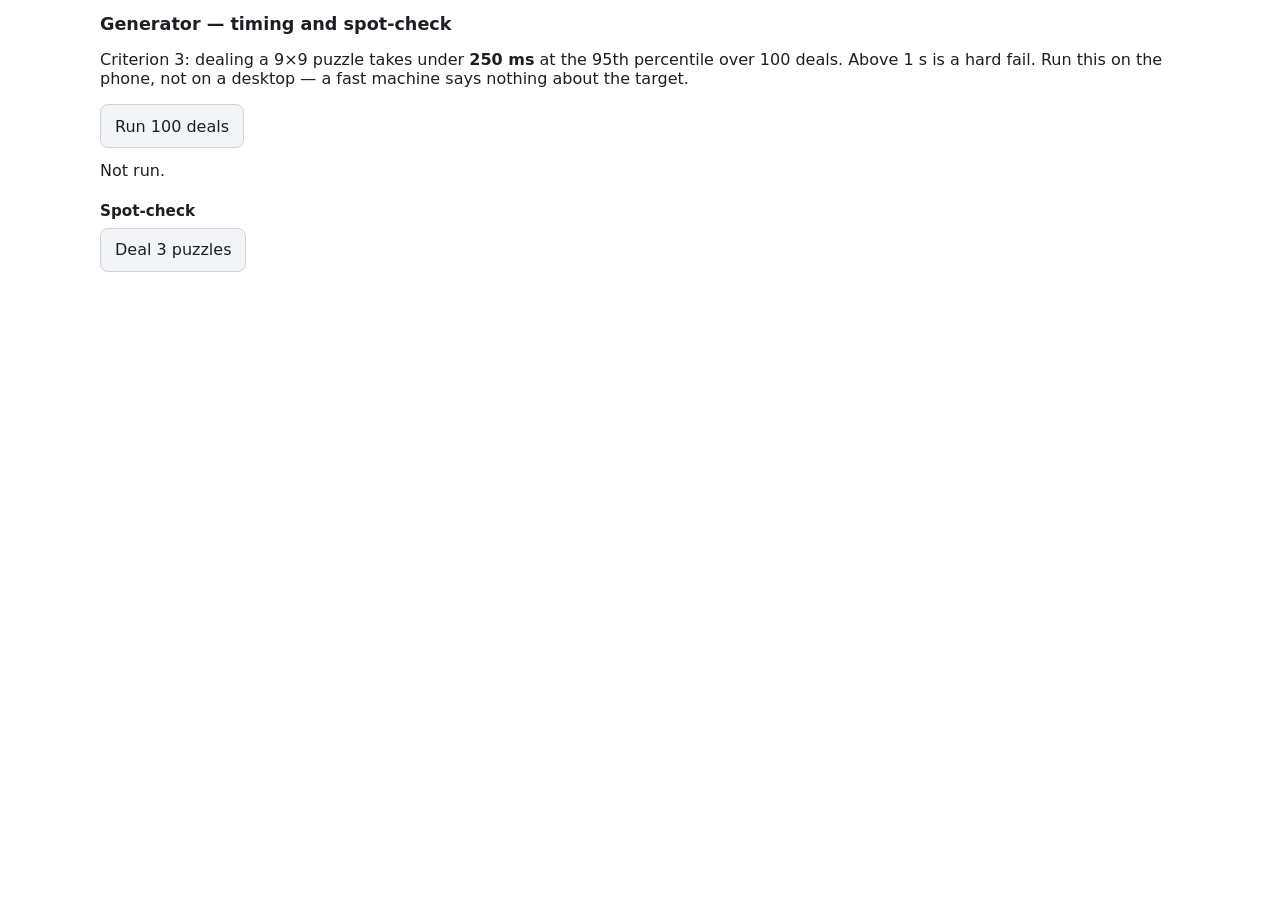
==== public/dev.html @ 7a1c5819 "Build slice 1: grid model, generator, solo play Core is size-parameterised from the start and stays " ====
<!doctype html>
<html lang="en">
<head>
<meta charset="utf-8">
<meta name="viewport" content="width=device-width, initial-scale=1">
<title>Sudoku — dev</title>
<link rel="icon" href="data:,">
<link rel="stylesheet" href="./src/ui/board.css">
<style>
  :root { color-scheme: light; --key: #f2f4f7; --key-edge: #cfd5dd; }
  * { box-sizing: border-box; }
  body {
    margin: 0; padding: 10px; background: #fff; color: var(--ink);
    font-family: system-ui, sans-serif; max-width: 1100px; margin-inline: auto;
  }
  h1 { font-size: 1.1rem; margin: 4px 0 12px; }
  h2 { font-size: 0.95rem; margin: 18px 0 8px; }
  button {
    font: inherit; min-height: 44px; padding: 8px 14px; border-radius: 8px;
    border: 1px solid var(--key-edge); background: var(--key); color: var(--ink);
  }
  #timing { font-variant-numeric: tabular-nums; line-height: 1.6; margin: 10px 0; }
  .verdict { font-weight: 600; }
  .pass { color: #1f6b3b; }
  .fail { color: var(--wrong); }
  .boards { display: grid; grid-template-columns: repeat(auto-fit, minmax(240px, 1fr)); gap: 14px; }
  .sample { container-type: inline-size; }
  .sample figcaption { font-size: 0.8rem; color: #5b6470; margin: 4px 0 0; }
  .board { cursor: default; }
  .cell { cursor: default; }
</style>
</head>
<body>
<h1>Generator — timing and spot-check</h1>

<p>Criterion 3: dealing a 9&times;9 puzzle takes under <strong>250&nbsp;ms</strong>
at the 95th percentile over 100 deals. Above 1&nbsp;s is a hard fail. Run this on
the phone, not on a desktop — a fast machine says nothing about the target.</p>

<button type="button" id="run">Run 100 deals</button>
<div id="timing">Not run.</div>

<h2>Spot-check</h2>
<button type="button" id="sample">Deal 3 puzzles</button>
<div class="boards" id="boards"></div>

<script type="module">
import { SIZES, DEFAULT_SIZE_KEY } from './src/core/sizes.js';
import { makeGeometry } from './src/core/grid.js';
import { deal, countSolutions } from './src/core/generator.js';
import { createBoard } from './src/ui/board.js';

const DEALS = 100;
const TARGET_MS = 250;
const HARD_FAIL_MS = 1000;

const geom = makeGeometry(SIZES[DEFAULT_SIZE_KEY]);
const timing = document.getElementById('timing');
const boards = document.getElementById('boards');

const percentile = (sorted, p) => sorted[Math.min(sorted.length - 1, Math.floor(sorted.length * p))];

document.getElementById('run').addEventListener('click', async () => {
  const times = [];
  let unique = 0;
  // Chunked so the page can repaint between batches; a 100-deal blocking loop
  // on a phone looks like a crash.
  for (let i = 0; i < DEALS; i++) {
    const t0 = performance.now();
    const dealt = deal(geom, (Date.now() ^ (i * 2654435761)) >>> 0);
    times.push(performance.now() - t0);
    if (countSolutions(geom, dealt.givens, 2) === 1) unique++;
    if (i % 10 === 9) {
      timing.textContent = `${i + 1} / ${DEALS}…`;
      await new Promise(requestAnimationFrame);
    }
  }
  times.sort((a, b) => a - b);
  const p95 = percentile(times, 0.95);
  const verdict = p95 >= HARD_FAIL_MS ? ['fail', 'HARD FAIL']
    : p95 >= TARGET_MS ? ['fail', 'over budget']
    : ['pass', 'within budget'];
  timing.innerHTML = `
    median ${percentile(times, 0.5).toFixed(1)} ms<br>
    p95 ${p95.toFixed(1)} ms<br>
    max ${times.at(-1).toFixed(1)} ms<br>
    uniquely solvable: ${unique} / ${DEALS}<br>
    <span class="verdict ${verdict[0]}">${verdict[1]}</span>`;
});

document.getElementById('sample').addEventListener('click', () => {
  boards.replaceChildren();
  for (let i = 0; i < 3; i++) {
    const seed = (Math.random() * 0x100000000) >>> 0;
    const dealt = deal(geom, seed);
    const clues = dealt.givens.reduce((count, value) => count + (value === 0 ? 0 : 1), 0);

    const figure = document.createElement('figure');
    figure.className = 'sample';
    figure.style.margin = '0';
    const root = document.createElement('div');
    figure.append(root);
    const caption = document.createElement('figcaption');
    caption.textContent = `seed ${seed} — ${clues} clues`;
    figure.append(caption);
    boards.append(figure);

    createBoard({ root, geom, onSelect: () => {}, onSet: () => {} }).render({
      values: dealt.givens,
      givens: dealt.givens,
      marks: new Set(),
      selected: null,
    });
  }
});
</script>
</body>
</html>
---- public/src/ui/board.css ----
/* Board rendering, shared by index.html and dev.html so the box-border rules
   slice 2 has to change live in exactly one place. */

:root {
  --ink: #1b1f24;
  --entered: #1a56b8;
  --wrong: #c02a2a;
  --line: #c8cdd4;
  --line-strong: #3a4049;
  --sel: #dceafc;
}

.board {
  display: grid;
  grid-template-columns: repeat(var(--n), 1fr);
  aspect-ratio: 1 / 1;
  width: 100%;
  border-top: 2px solid var(--line-strong);
  border-left: 2px solid var(--line-strong);
  font-size: calc(100cqi / var(--n) * 0.6);
  line-height: 1;
  user-select: none;
  touch-action: manipulation;

  &:focus-visible { outline: 2px solid var(--entered); outline-offset: 3px; }
  &.solved { border-color: #1f8a4c; }
}

.cell {
  display: grid;
  place-items: center;
  border-right: 1px solid var(--line);
  border-bottom: 1px solid var(--line);
  color: var(--entered);
  cursor: pointer;

  &.box-left   { border-left: 2px solid var(--line-strong); }
  &.box-top    { border-top: 2px solid var(--line-strong); }
  &.box-right  { border-right: 2px solid var(--line-strong); }
  &.box-bottom { border-bottom: 2px solid var(--line-strong); }

  &.given { color: var(--ink); font-weight: 600; cursor: default; }
  &.wrong { color: var(--wrong); }
  &.selected { background: var(--sel); }
}
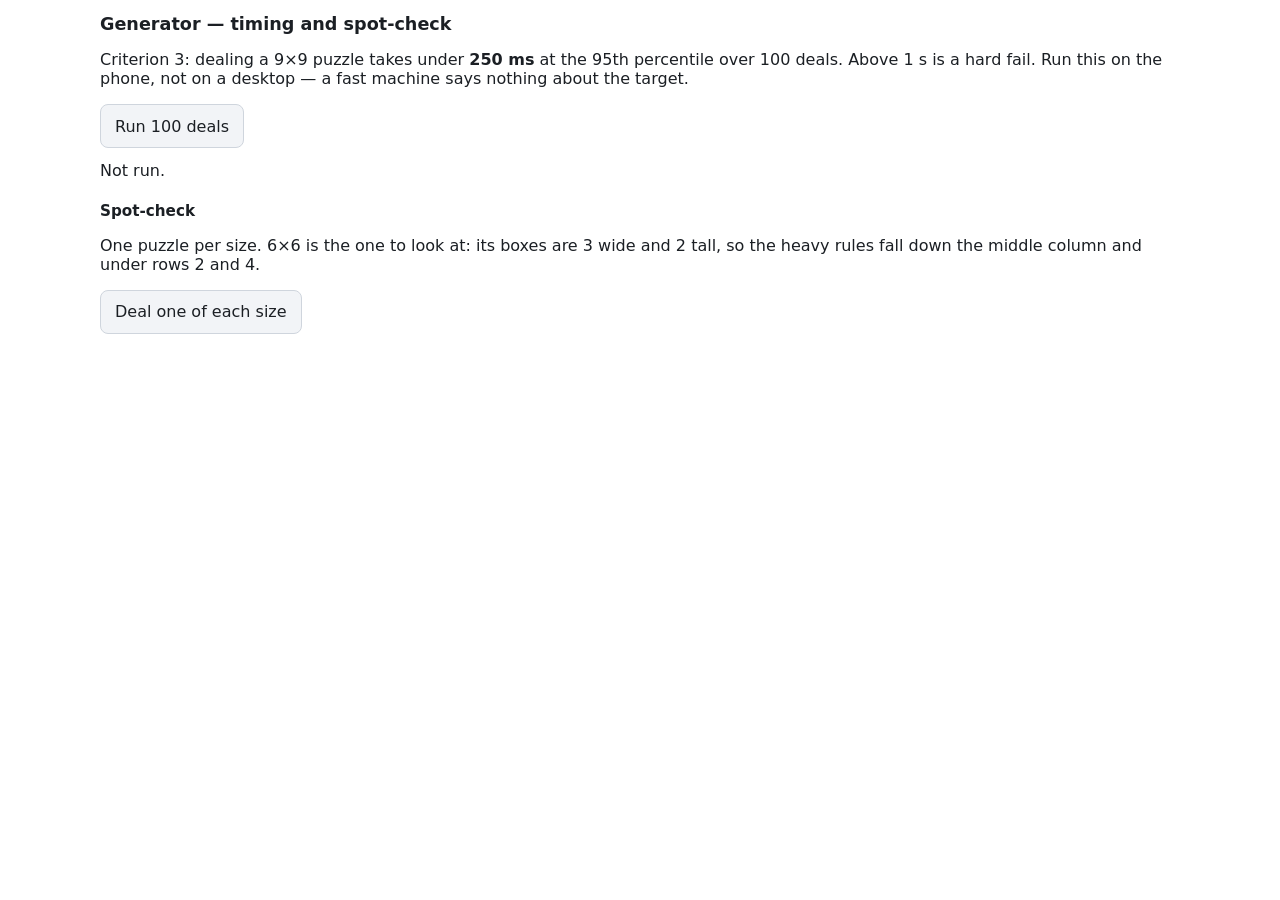
==== commit 5888ce37: "Play at all three grid sizes Adds the size picker and makes geometry, board and keypad rebuild on a " ====
--- a/public/dev.html
+++ b/public/dev.html
@@ -41,11 +41,13 @@
 <div id="timing">Not run.</div>
 
 <h2>Spot-check</h2>
-<button type="button" id="sample">Deal 3 puzzles</button>
+<p>One puzzle per size. 6&times;6 is the one to look at: its boxes are 3 wide and
+2 tall, so the heavy rules fall down the middle column and under rows 2 and 4.</p>
+<button type="button" id="sample">Deal one of each size</button>
 <div class="boards" id="boards"></div>
 
 <script type="module">
-import { SIZES, DEFAULT_SIZE_KEY } from './src/core/sizes.js';
+import { SIZES, SIZE_KEYS, DEFAULT_SIZE_KEY } from './src/core/sizes.js';
 import { makeGeometry } from './src/core/grid.js';
 import { deal, countSolutions } from './src/core/generator.js';
 import { createBoard } from './src/ui/board.js';
@@ -90,9 +92,11 @@
 
 document.getElementById('sample').addEventListener('click', () => {
   boards.replaceChildren();
-  for (let i = 0; i < 3; i++) {
+  for (const sizeKey of SIZE_KEYS) {
+    const size = SIZES[sizeKey];
+    const sizeGeom = makeGeometry(size);
     const seed = (Math.random() * 0x100000000) >>> 0;
-    const dealt = deal(geom, seed);
+    const dealt = deal(sizeGeom, seed);
     const clues = dealt.givens.reduce((count, value) => count + (value === 0 ? 0 : 1), 0);
 
     const figure = document.createElement('figure');
@@ -101,11 +105,12 @@
     const root = document.createElement('div');
     figure.append(root);
     const caption = document.createElement('figcaption');
-    caption.textContent = `seed ${seed} — ${clues} clues`;
+    caption.textContent =
+      `${size.n}×${size.n}, boxes ${size.boxW}×${size.boxH} — seed ${seed}, ${clues} clues`;
     figure.append(caption);
     boards.append(figure);
 
-    createBoard({ root, geom, onSelect: () => {}, onSet: () => {} }).render({
+    createBoard({ root, geom: sizeGeom, onSelect: () => {}, onSet: () => {} }).render({
       values: dealt.givens,
       givens: dealt.givens,
       marks: new Set(),
--- a/public/src/ui/board.css
+++ b/public/src/ui/board.css
@@ -1,5 +1,7 @@
 /* Board rendering, shared by index.html and dev.html so the box-border rules
-   slice 2 has to change live in exactly one place. */
+   live in exactly one place. Sizing is container-relative: one set of rules
+   draws a 4-wide, a 6-wide and a 9-wide grid, with cell and font size falling
+   out of --n. */
 
 :root {
   --ink: #1b1f24;
@@ -34,10 +36,11 @@
   color: var(--entered);
   cursor: pointer;
 
-  &.box-left   { border-left: 2px solid var(--line-strong); }
-  &.box-top    { border-top: 2px solid var(--line-strong); }
-  &.box-right  { border-right: 2px solid var(--line-strong); }
-  &.box-bottom { border-bottom: 2px solid var(--line-strong); }
+  /* Heavy where a box ends inside the grid, and again at the outer edge. The
+     board draws the frame's top and left; the last column and row draw its
+     right and bottom, because those live on cells. */
+  &.box-right, &.edge-right   { border-right: 2px solid var(--line-strong); }
+  &.box-bottom, &.edge-bottom { border-bottom: 2px solid var(--line-strong); }
 
   &.given { color: var(--ink); font-weight: 600; cursor: default; }
   &.wrong { color: var(--wrong); }
